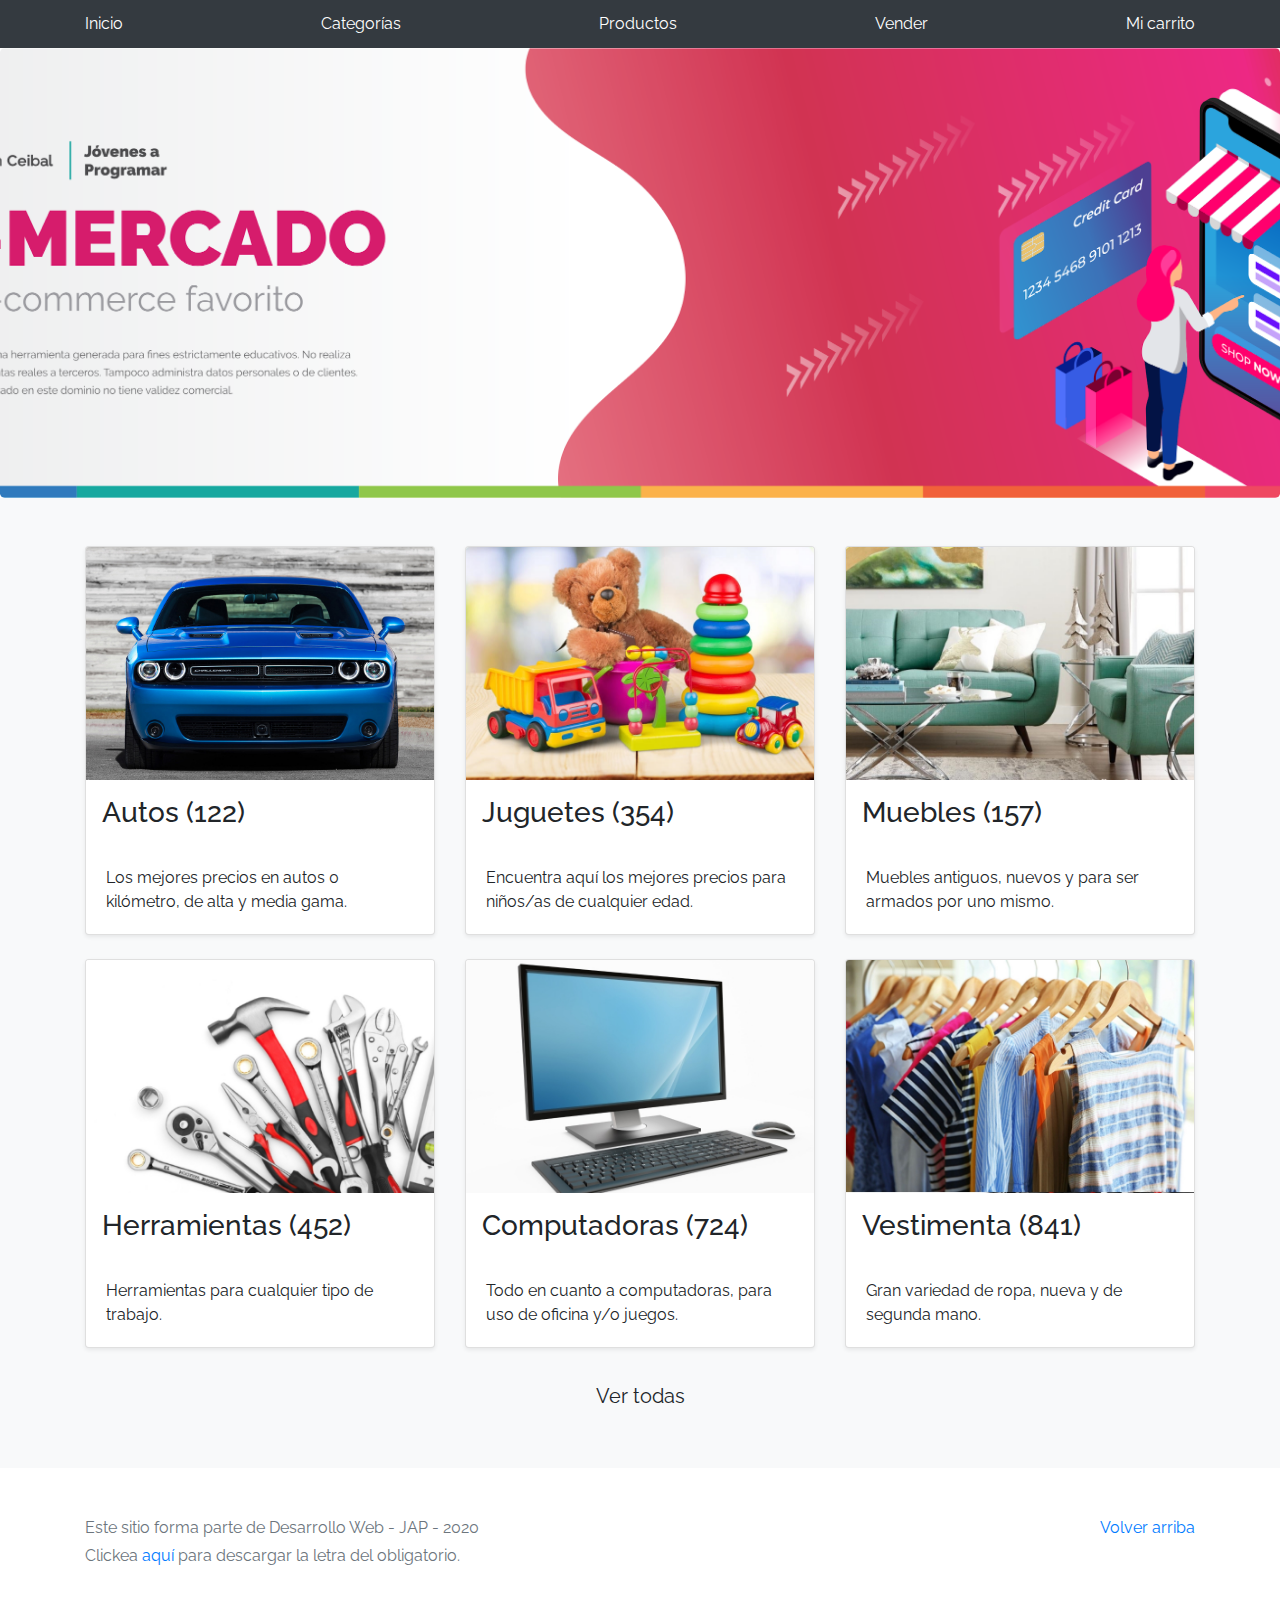
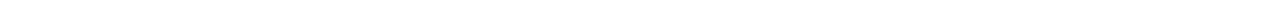
==== Proyecto JaP/index.html @ 2740d565 "Name changed" ====
<!DOCTYPE html>
<!-- saved from url=(0049)https://getbootstrap.com/docs/4.3/examples/album/ -->
<html lang="en">
  <head>
    <meta http-equiv="Content-Type" content="text/html; charset=UTF-8">
    <meta name="viewport" content="width=device-width, initial-scale=1, shrink-to-fit=no">
    <meta name="description" content="">
    <title>eMercado - Todo lo que busques está aquí</title>

    <link rel="canonical" href="https://getbootstrap.com/docs/4.3/examples/album/">
    <link href="https://fonts.googleapis.com/css?family=Raleway:300,300i,400,400i,700,700i,900,900i" rel="stylesheet">
    <!-- Bootstrap core CSS -->
    <link href="css/bootstrap.min.css" rel="stylesheet">
    <link href="css/styles.css" rel="stylesheet">
  </head>
  <body>
    <nav class="site-header sticky-top py-1 bg-dark">
      <div class="container d-flex flex-column flex-md-row justify-content-between">
        <a class="py-2 d-none d-md-inline-block" href="index.html">Inicio</a>
        <a class="py-2 d-none d-md-inline-block" href="categories.html">Categorías</a>
        <a class="py-2 d-none d-md-inline-block" href="products.html">Productos</a>
        <a class="py-2 d-none d-md-inline-block" href="sell.html">Vender</a>
        <a class="py-2 d-none d-md-inline-block" href="cart.html">Mi carrito</a>
      </div>
    </nav>
    <main role="main">
      <section class="jumbotron text-center">
        <div class="m-5">
          <h1></h1>
        </div>
      </section>
      <div class="album py-5 bg-light">
        <div class="container">
          <div class="row">
            <div class="col-md-4">
              <a href="categories.html" class="card mb-4 shadow-sm custom-card">
                <img class="bd-placeholder-img card-img-top"  src="img/cat1.jpg">
                <h3 class="m-3">Autos (122)</h3>
                <div class="card-body">
                  <p class="card-text">Los mejores precios en autos 0 kilómetro, de alta y media gama.</p>
                </div>
              </a>
            </div>
            <div class="col-md-4">
                <a href="categories.html" class="card mb-4 shadow-sm custom-card">
                  <img class="bd-placeholder-img card-img-top" src="img/cat2.jpg">
                  <h3 class="m-3">Juguetes (354)</h3>
                  <div class="card-body">
                    <p class="card-text">Encuentra aquí los mejores precios para niños/as de cualquier edad.</p>
                  </div>
                </a>
            </div>
            <div class="col-md-4">
                <a href="categories.html" class="card mb-4 shadow-sm custom-card">
                  <img class="bd-placeholder-img card-img-top" src="img/cat3.jpg">
                  <h3 class="m-3">Muebles (157)</h3>
                  <div class="card-body">
                    <p class="card-text">Muebles antiguos, nuevos y para ser armados por uno mismo.</p>
                  </div>
                </a>
            </div>
            <div class="col-md-4">
                <a href="categories.html" class="card mb-4 shadow-sm custom-card">
                  <img class="bd-placeholder-img card-img-top" src="img/cat4.jpg">
                  <h3 class="m-3">Herramientas (452)</h3>
                  <div class="card-body">
                    <p class="card-text">Herramientas para cualquier tipo de trabajo.</p>
                  </div>
                </a>
            </div>
            <div class="col-md-4">
                <a href="categories.html" class="card mb-4 shadow-sm custom-card">
                  <img class="bd-placeholder-img card-img-top" src="img/cat5.jpg">
                  <h3 class="m-3">Computadoras (724)</h3>
                  <div class="card-body">
                    <p class="card-text">Todo en cuanto a computadoras, para uso de oficina y/o juegos.</p>
                  </div>
                </a>
            </div>
            <div class="col-md-4">
                <a href="categories.html" class="card mb-4 shadow-sm custom-card">
                  <img class="bd-placeholder-img card-img-top" src="img/cat6.jpg">
                  <h3 class="m-3">Vestimenta (841)</h3>
                  <div class="card-body">
                    <p class="card-text">Gran variedad de ropa, nueva y de segunda mano.</p>
                  </div>
                </a>
            </div>
          </div>
          <div class="row">
              <a type="button" class="btn btn-light btn-lg btn-block" href="categories.html">Ver todas</a>
          </div>
        </div>
      </div>
    </main>
    <footer class="text-muted">
      <div class="container">
        <p class="float-right">
          <a href="#">Volver arriba</a>
        </p>
        <p>Este sitio forma parte de Desarrollo Web - JAP - 2020</p>
        <p>Clickea <a target="_blank" href="Letra.pdf">aquí</a> para descargar la letra del obligatorio.</p>
      </div>
    </footer>
    <script src="js/jquery-3.4.1.min.js"></script>
    <script src="js/bootstrap.bundle.min.js"></script>
    <script src="js/init.js"></script>
    <script src="js/login.js"></script>
  </body>
</html>
---- Proyecto JaP/css/styles.css ----
.jumbotron, .card-body, .container, .site-header{
    font-family: 'Raleway', serif !important;
}

.jumbotron .display-4{
    font-weight: bold;
}

.jumbotron {
  height: 50vh;
  padding: 5em inherit;
  margin-bottom: 0;
  background-color: #53C0FB;
  background: url('../img/cover_back.png');
  background-size: cover;
  background-position: center;
  background-repeat: no-repeat;
  color: black;
  font-weight: bold;
}

@media (min-width: 768px) {
  .jumbotron {
    padding-top: 6rem;
    padding-bottom: 6rem;
  }
}

.jumbotron p:last-child {
  margin-bottom: 0;
}

.jumbotron-heading {
  font-weight: 300;
}

.jumbotron .container {
  max-width: 40rem;
  background-color: rgba(255, 255, 255, 0.5);
  border-radius: 10px;
  text-shadow: 1px 1px 2px grey;
}

.jumbotron .lead{
  font-size: 38px;
}

footer {
  padding-top: 3rem;
  padding-bottom: 3rem;
}

footer p {
  margin-bottom: .25rem;
}

.site-header a {
  color: white;
  transition: ease-in-out color .15s;
}

.light-text {
  color: white;
}

.site-header .dropdown-menu a {
  color: black;
}

.dropzone{
  border: 2px dashed #0087F7;
  border-radius: 5px;
  background: white;
}

.alert{
  position: fixed;
  top:80px;
  width: 50%;
  left: 50%;
  transform: translate(-50%, 0);
}

.lds-ring {
  display: inline-block;
  position: relative;
  width: 64px;
  height: 64px;
  top:50%;
  left: 50%;
}
.lds-ring div {
  box-sizing: border-box;
  display: block;
  position: absolute;
  width: 51px;
  height: 51px;
  margin: 6px;
  border: 6px solid #fff;
  border-radius: 50%;
  animation: lds-ring 1.2s cubic-bezier(0.5, 0, 0.5, 1) infinite;
  border-color: #fff transparent transparent transparent;
}
.lds-ring div:nth-child(1) {
  animation-delay: -0.45s;
}
.lds-ring div:nth-child(2) {
  animation-delay: -0.3s;
}
.lds-ring div:nth-child(3) {
  animation-delay: -0.15s;
}
@keyframes lds-ring {
  0% {
    transform: rotate(0deg);
  }
  100% {
    transform: rotate(360deg);
  }
}

#spinner-wrapper{
  position: fixed;
  background-color: rgba(0,0,0,0.5);
  width:100%;
  height: 100%;
  top:0;
  left:0;
  z-index: 1021;
  display: none;
}

a.custom-card,
a.custom-card:hover {
  color: inherit;
  text-decoration: inherit;
}

.checked {
  color: orange;
}

#button {
  display: inline-block;
  color: white;
  font-weight: bold;
  background-color: mediumvioletred;
  text-align: center;
  vertical-align: middle;
  user-select: none;
  }
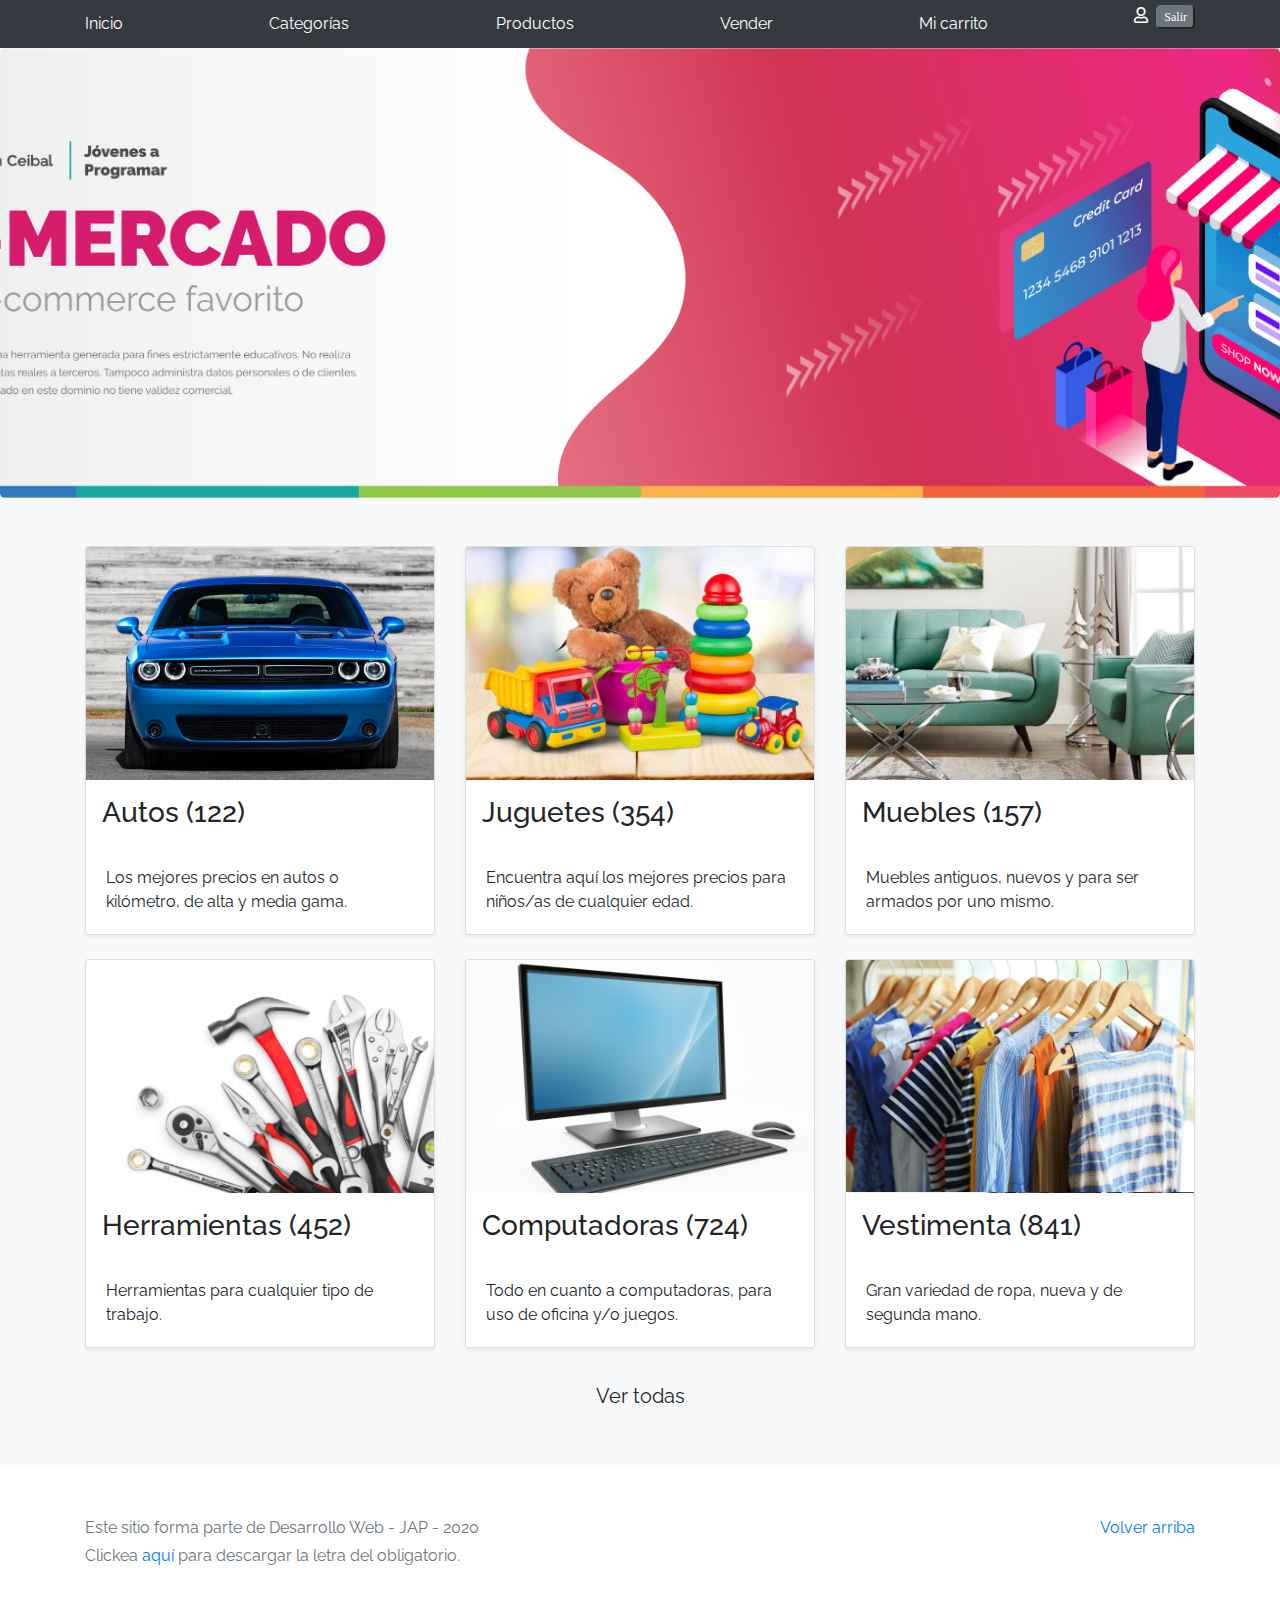
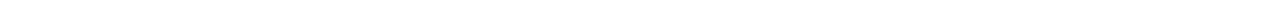
==== commit 4fe99b53: "Show User" ====
--- a/Proyecto JaP/index.html
+++ b/Proyecto JaP/index.html
@@ -2,25 +2,53 @@
 <!-- saved from url=(0049)https://getbootstrap.com/docs/4.3/examples/album/ -->
 <html lang="en">
   <head>
-    <meta http-equiv="Content-Type" content="text/html; charset=UTF-8">
-    <meta name="viewport" content="width=device-width, initial-scale=1, shrink-to-fit=no">
-    <meta name="description" content="">
+    <meta http-equiv="Content-Type" content="text/html; charset=UTF-8" />
+    <meta
+      name="viewport"
+      content="width=device-width, initial-scale=1, shrink-to-fit=no"
+    />
+    <meta name="description" content="" />
     <title>eMercado - Todo lo que busques está aquí</title>
 
-    <link rel="canonical" href="https://getbootstrap.com/docs/4.3/examples/album/">
-    <link href="https://fonts.googleapis.com/css?family=Raleway:300,300i,400,400i,700,700i,900,900i" rel="stylesheet">
+    <link
+      rel="canonical"
+      href="https://getbootstrap.com/docs/4.3/examples/album/"
+    />
+    <link
+      href="https://fonts.googleapis.com/css?family=Raleway:300,300i,400,400i,700,700i,900,900i"
+      rel="stylesheet"
+    />
     <!-- Bootstrap core CSS -->
-    <link href="css/bootstrap.min.css" rel="stylesheet">
-    <link href="css/styles.css" rel="stylesheet">
+    <link href="css/bootstrap.min.css" rel="stylesheet" />
+    <link href="css/styles.css" rel="stylesheet" />
+    <link href="css/font-awesome.min.css" rel="stylesheet" />
   </head>
   <body>
     <nav class="site-header sticky-top py-1 bg-dark">
-      <div class="container d-flex flex-column flex-md-row justify-content-between">
+      <div
+        class="container d-flex flex-column flex-md-row justify-content-between"
+      >
         <a class="py-2 d-none d-md-inline-block" href="index.html">Inicio</a>
-        <a class="py-2 d-none d-md-inline-block" href="categories.html">Categorías</a>
-        <a class="py-2 d-none d-md-inline-block" href="products.html">Productos</a>
+        <a class="py-2 d-none d-md-inline-block" href="categories.html"
+          >Categorías</a
+        >
+        <a class="py-2 d-none d-md-inline-block" href="products.html"
+          >Productos</a
+        >
         <a class="py-2 d-none d-md-inline-block" href="sell.html">Vender</a>
         <a class="py-2 d-none d-md-inline-block" href="cart.html">Mi carrito</a>
+        <div id="userP">
+          <i style="color: white" class="far fa-user"></i>
+          <a
+            class="py-2 d-none d-md-inline-block"
+            href="my-profile.html"
+            id="perfil"
+          ></a>
+          
+          <button style="font-size: 9pt;  FONT-FAMILY: Verdana;" class="btn-secondary" id="close" onclick="logOut()">
+            Salir 
+           </button>
+        </div>
       </div>
     </nav>
     <main role="main">
@@ -34,61 +62,99 @@
           <div class="row">
             <div class="col-md-4">
               <a href="categories.html" class="card mb-4 shadow-sm custom-card">
-                <img class="bd-placeholder-img card-img-top"  src="img/cat1.jpg">
+                <img
+                  class="bd-placeholder-img card-img-top"
+                  src="img/cat1.jpg"
+                />
                 <h3 class="m-3">Autos (122)</h3>
                 <div class="card-body">
-                  <p class="card-text">Los mejores precios en autos 0 kilómetro, de alta y media gama.</p>
+                  <p class="card-text">
+                    Los mejores precios en autos 0 kilómetro, de alta y media
+                    gama.
+                  </p>
                 </div>
               </a>
             </div>
             <div class="col-md-4">
-                <a href="categories.html" class="card mb-4 shadow-sm custom-card">
-                  <img class="bd-placeholder-img card-img-top" src="img/cat2.jpg">
-                  <h3 class="m-3">Juguetes (354)</h3>
-                  <div class="card-body">
-                    <p class="card-text">Encuentra aquí los mejores precios para niños/as de cualquier edad.</p>
-                  </div>
-                </a>
+              <a href="categories.html" class="card mb-4 shadow-sm custom-card">
+                <img
+                  class="bd-placeholder-img card-img-top"
+                  src="img/cat2.jpg"
+                />
+                <h3 class="m-3">Juguetes (354)</h3>
+                <div class="card-body">
+                  <p class="card-text">
+                    Encuentra aquí los mejores precios para niños/as de
+                    cualquier edad.
+                  </p>
+                </div>
+              </a>
             </div>
             <div class="col-md-4">
-                <a href="categories.html" class="card mb-4 shadow-sm custom-card">
-                  <img class="bd-placeholder-img card-img-top" src="img/cat3.jpg">
-                  <h3 class="m-3">Muebles (157)</h3>
-                  <div class="card-body">
-                    <p class="card-text">Muebles antiguos, nuevos y para ser armados por uno mismo.</p>
-                  </div>
-                </a>
+              <a href="categories.html" class="card mb-4 shadow-sm custom-card">
+                <img
+                  class="bd-placeholder-img card-img-top"
+                  src="img/cat3.jpg"
+                />
+                <h3 class="m-3">Muebles (157)</h3>
+                <div class="card-body">
+                  <p class="card-text">
+                    Muebles antiguos, nuevos y para ser armados por uno mismo.
+                  </p>
+                </div>
+              </a>
             </div>
             <div class="col-md-4">
-                <a href="categories.html" class="card mb-4 shadow-sm custom-card">
-                  <img class="bd-placeholder-img card-img-top" src="img/cat4.jpg">
-                  <h3 class="m-3">Herramientas (452)</h3>
-                  <div class="card-body">
-                    <p class="card-text">Herramientas para cualquier tipo de trabajo.</p>
-                  </div>
-                </a>
+              <a href="categories.html" class="card mb-4 shadow-sm custom-card">
+                <img
+                  class="bd-placeholder-img card-img-top"
+                  src="img/cat4.jpg"
+                />
+                <h3 class="m-3">Herramientas (452)</h3>
+                <div class="card-body">
+                  <p class="card-text">
+                    Herramientas para cualquier tipo de trabajo.
+                  </p>
+                </div>
+              </a>
             </div>
             <div class="col-md-4">
-                <a href="categories.html" class="card mb-4 shadow-sm custom-card">
-                  <img class="bd-placeholder-img card-img-top" src="img/cat5.jpg">
-                  <h3 class="m-3">Computadoras (724)</h3>
-                  <div class="card-body">
-                    <p class="card-text">Todo en cuanto a computadoras, para uso de oficina y/o juegos.</p>
-                  </div>
-                </a>
+              <a href="categories.html" class="card mb-4 shadow-sm custom-card">
+                <img
+                  class="bd-placeholder-img card-img-top"
+                  src="img/cat5.jpg"
+                />
+                <h3 class="m-3">Computadoras (724)</h3>
+                <div class="card-body">
+                  <p class="card-text">
+                    Todo en cuanto a computadoras, para uso de oficina y/o
+                    juegos.
+                  </p>
+                </div>
+              </a>
             </div>
             <div class="col-md-4">
-                <a href="categories.html" class="card mb-4 shadow-sm custom-card">
-                  <img class="bd-placeholder-img card-img-top" src="img/cat6.jpg">
-                  <h3 class="m-3">Vestimenta (841)</h3>
-                  <div class="card-body">
-                    <p class="card-text">Gran variedad de ropa, nueva y de segunda mano.</p>
-                  </div>
-                </a>
+              <a href="categories.html" class="card mb-4 shadow-sm custom-card">
+                <img
+                  class="bd-placeholder-img card-img-top"
+                  src="img/cat6.jpg"
+                />
+                <h3 class="m-3">Vestimenta (841)</h3>
+                <div class="card-body">
+                  <p class="card-text">
+                    Gran variedad de ropa, nueva y de segunda mano.
+                  </p>
+                </div>
+              </a>
             </div>
           </div>
           <div class="row">
-              <a type="button" class="btn btn-light btn-lg btn-block" href="categories.html">Ver todas</a>
+            <a
+              type="button"
+              class="btn btn-light btn-lg btn-block"
+              href="categories.html"
+              >Ver todas</a
+            >
           </div>
         </div>
       </div>
@@ -99,7 +165,10 @@
           <a href="#">Volver arriba</a>
         </p>
         <p>Este sitio forma parte de Desarrollo Web - JAP - 2020</p>
-        <p>Clickea <a target="_blank" href="Letra.pdf">aquí</a> para descargar la letra del obligatorio.</p>
+        <p>
+          Clickea <a target="_blank" href="Letra.pdf">aquí</a> para descargar la
+          letra del obligatorio.
+        </p>
       </div>
     </footer>
     <script src="js/jquery-3.4.1.min.js"></script>
@@ -107,4 +176,4 @@
     <script src="js/init.js"></script>
     <script src="js/login.js"></script>
   </body>
-</html>+</html>
--- a/Proyecto JaP/css/styles.css
+++ b/Proyecto JaP/css/styles.css
@@ -148,4 +148,8 @@
   text-align: center;
   vertical-align: middle;
   user-select: none;
-  }+}
+
+#close{
+ border-radius: 5px;
+}
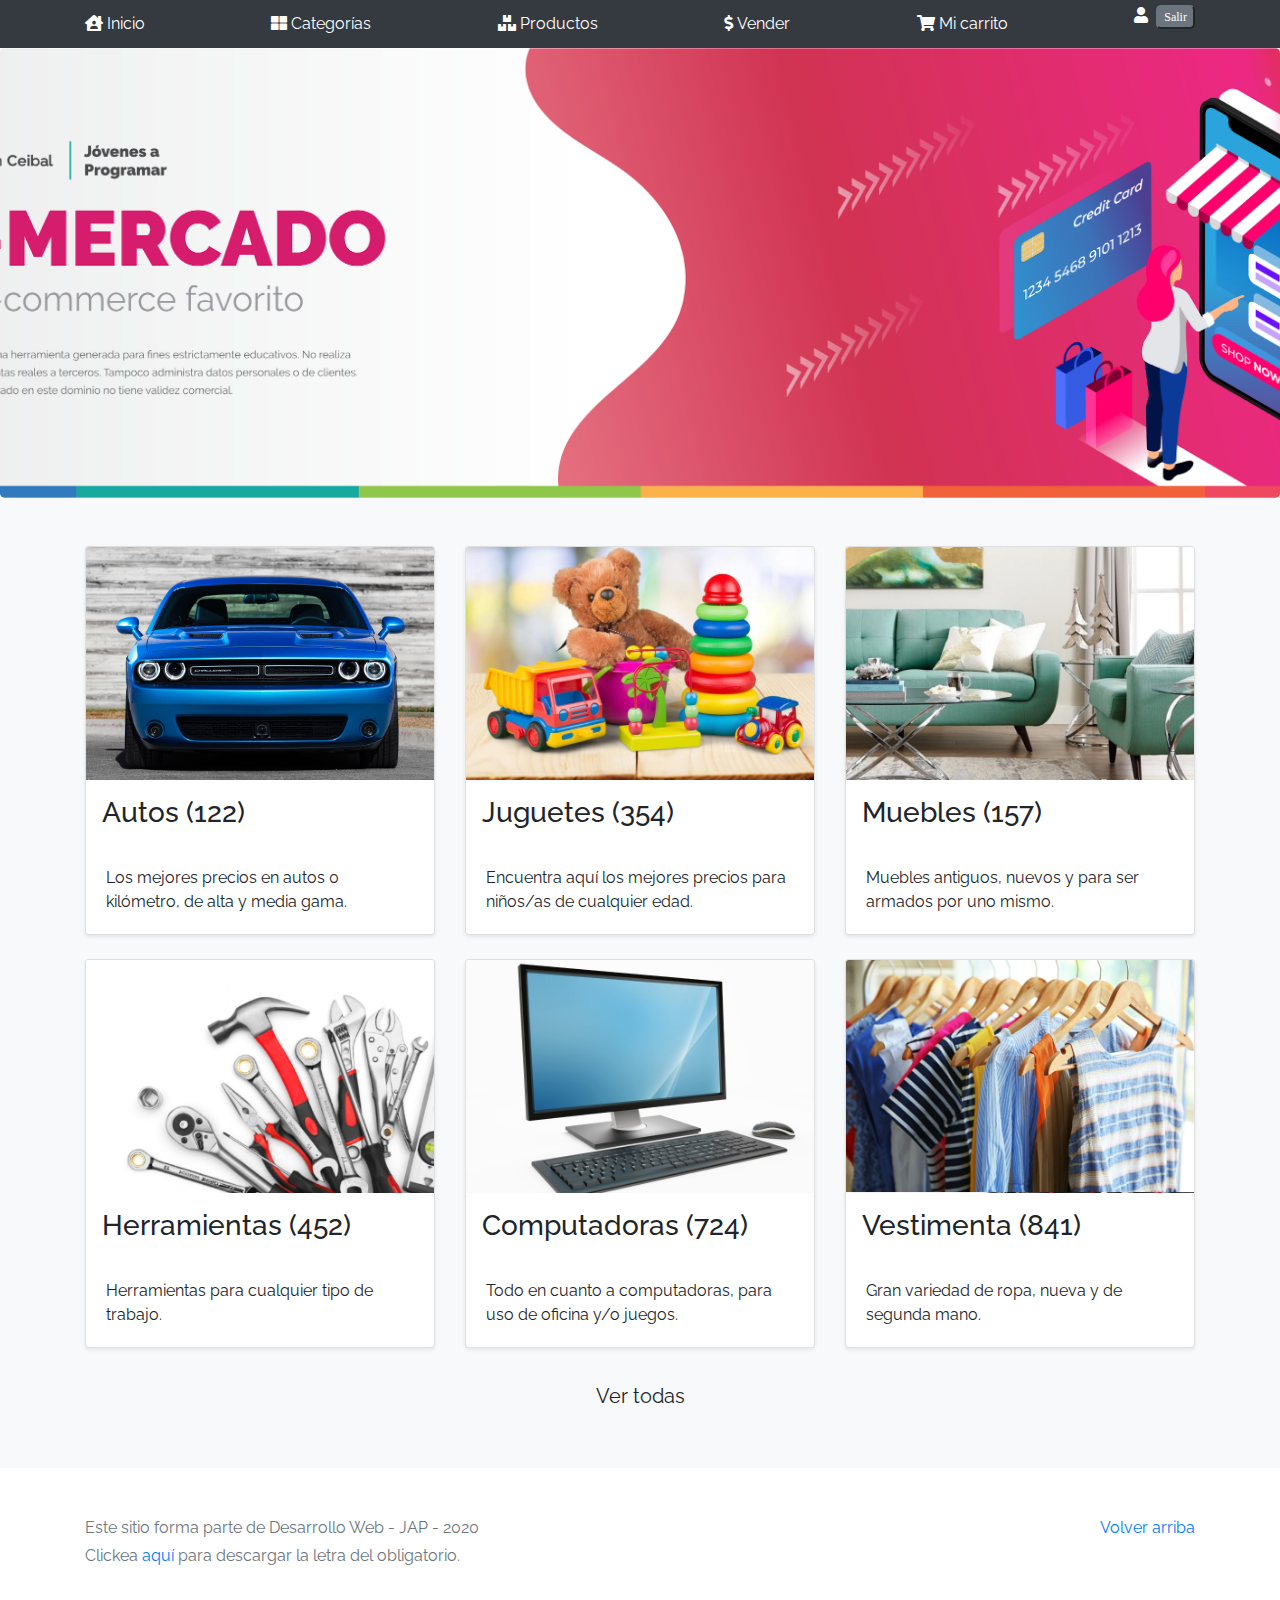
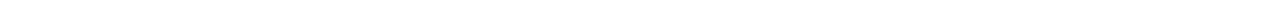
==== commit 26df8822: "comentarios en el codigo" ====
--- a/Proyecto JaP/index.html
+++ b/Proyecto JaP/index.html
@@ -25,25 +25,30 @@
   </head>
   <body>
     <nav class="site-header sticky-top py-1 bg-dark">
-      <div
-        class="container d-flex flex-column flex-md-row justify-content-between"
-      >
-        <a class="py-2 d-none d-md-inline-block" href="index.html">Inicio</a>
-        <a class="py-2 d-none d-md-inline-block" href="categories.html"
-          >Categorías</a
-        >
-        <a class="py-2 d-none d-md-inline-block" href="products.html"
-          >Productos</a
-        >
-        <a class="py-2 d-none d-md-inline-block" href="sell.html">Vender</a>
-        <a class="py-2 d-none d-md-inline-block" href="cart.html">Mi carrito</a>
+      <div class="container d-flex flex-column flex-md-row justify-content-between">
+        <div>
+          <i style="color: white" class="fas fa-house-user"></i> 
+          <a class="py-2 d-none d-md-inline-block" href="index.html">Inicio</a>
+        </div>
+        <div>
+          <i style="color: white" class="fas fa-th-large"></i> 
+          <a class="py-2 d-none d-md-inline-block" href="categories.html">Categorías</a>
+        </div>
+        <div>
+          <i style="color: white" class="fas fa-boxes"></i> 
+          <a class="py-2 d-none d-md-inline-block" href="products.html">Productos</a>
+        </div>
+        <div>
+          <i style="color: white" class="fas fa-dollar-sign"></i> 
+          <a class="py-2 d-none d-md-inline-block" href="sell.html">Vender</a>
+        </div>
+        <div>
+          <i style="color: white" class="fas fa-shopping-cart"></i>
+          <a class="py-2 d-none d-md-inline-block" href="cart.html">Mi carrito</a>
+        </div>
         <div id="userP">
-          <i style="color: white" class="far fa-user"></i>
-          <a
-            class="py-2 d-none d-md-inline-block"
-            href="my-profile.html"
-            id="perfil"
-          ></a>
+          <i style="color: white" class="fas fa-user"></i>
+          <a class="py-2 d-none d-md-inline-block" href="my-profile.html" id="perfil"></a>
           
           <button style="font-size: 9pt;  FONT-FAMILY: Verdana;" class="btn-secondary" id="close" onclick="logOut()">
             Salir 
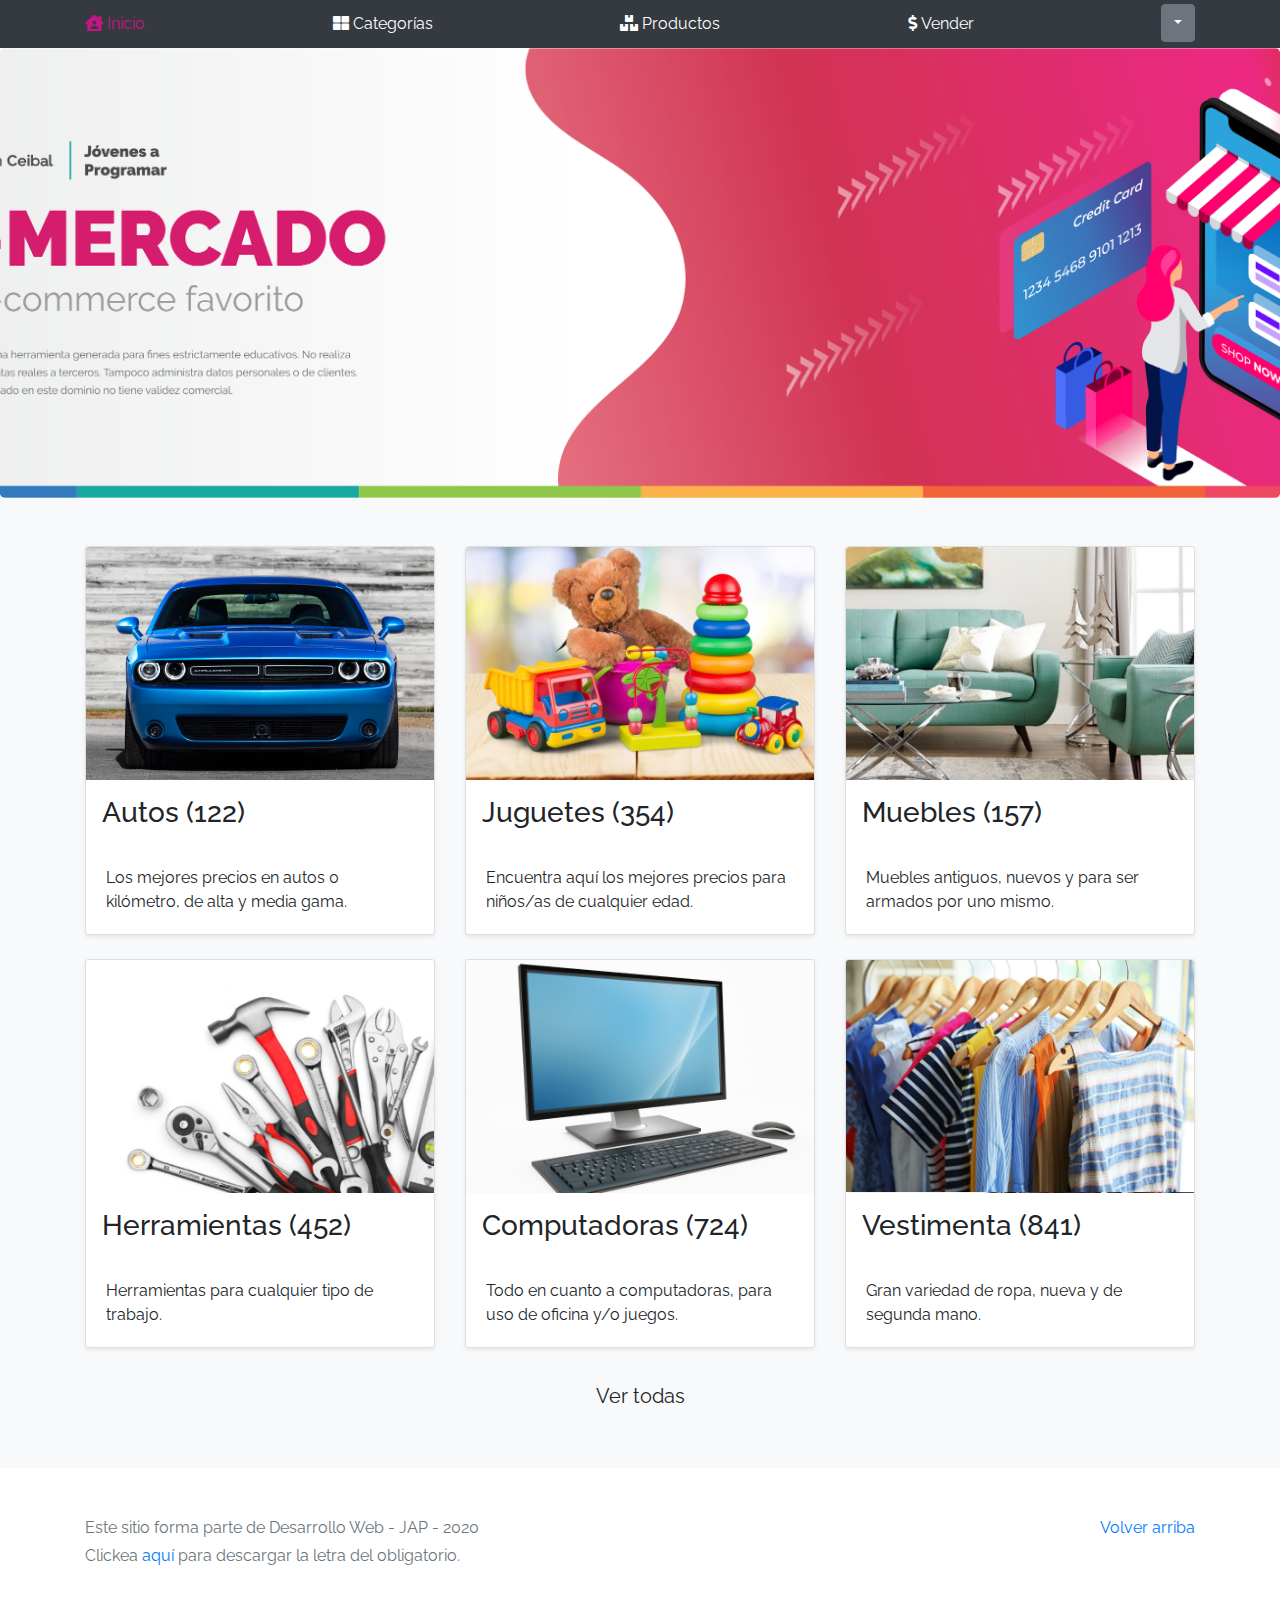
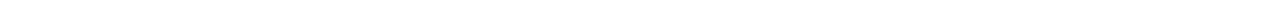
==== commit 072fe160: "DropDownMenu" ====
--- a/Proyecto JaP/index.html
+++ b/Proyecto JaP/index.html
@@ -27,8 +27,8 @@
     <nav class="site-header sticky-top py-1 bg-dark">
       <div class="container d-flex flex-column flex-md-row justify-content-between">
         <div>
-          <i style="color: white" class="fas fa-house-user"></i> 
-          <a class="py-2 d-none d-md-inline-block" href="index.html">Inicio</a>
+          <i style="color: mediumvioletred" class="fas fa-house-user"></i> 
+          <a class="py-2 d-none d-md-inline-block" href="index.html" style="color:  mediumvioletred">Inicio</a>
         </div>
         <div>
           <i style="color: white" class="fas fa-th-large"></i> 
@@ -42,18 +42,17 @@
           <i style="color: white" class="fas fa-dollar-sign"></i> 
           <a class="py-2 d-none d-md-inline-block" href="sell.html">Vender</a>
         </div>
-        <div>
-          <i style="color: white" class="fas fa-shopping-cart"></i>
-          <a class="py-2 d-none d-md-inline-block" href="cart.html">Mi carrito</a>
-        </div>
-        <div id="userP">
-          <i style="color: white" class="fas fa-user"></i>
-          <a class="py-2 d-none d-md-inline-block" href="my-profile.html" id="perfil"></a>
-          
-          <button style="font-size: 9pt;  FONT-FAMILY: Verdana;" class="btn-secondary" id="close" onclick="logOut()">
-            Salir 
-           </button>
-        </div>
+        
+        <div id="userP" class="dropdown">
+            <button class="btn btn-secondary dropdown-toggle" type="button" id="perfil" data-toggle="dropdown" aria-haspopup="true" aria-expanded="false">
+            </button>
+          <div class="dropdown-menu" aria-labelledby="dropdownMenuButton">
+              <a class="dropdown-item" href="cart.html" style="color: white;">Mi carrito</a>
+              <a class="dropdown-item" href="my-profile.html" style="color: white;">Mi perfil</a>
+              <button class="dropdown-item" onclick="logOut();">Cerrar sesión</button>
+            </div>
+          </div>
+    
       </div>
     </nav>
     <main role="main">
--- a/Proyecto JaP/css/styles.css
+++ b/Proyecto JaP/css/styles.css
@@ -153,3 +153,28 @@
 #close{
  border-radius: 5px;
 }
+
+.navbar .nav-item:not(:last-child) {
+  margin-right: 35px;
+}
+ 
+.dropdown-toggle::after {
+   transition: transform 0.15s linear; 
+}
+ 
+.show.dropdown .dropdown-toggle::after {
+  transform: translateY(3px);
+}
+
+.dropdown-menu{
+  background-color:#5a6268;
+}
+
+.dropdown-item, .dropdown-item:hover{
+  color: white;
+}
+
+.dropdown-item:hover{
+  background-color: mediumvioletred;
+  cursor: pointer;
+}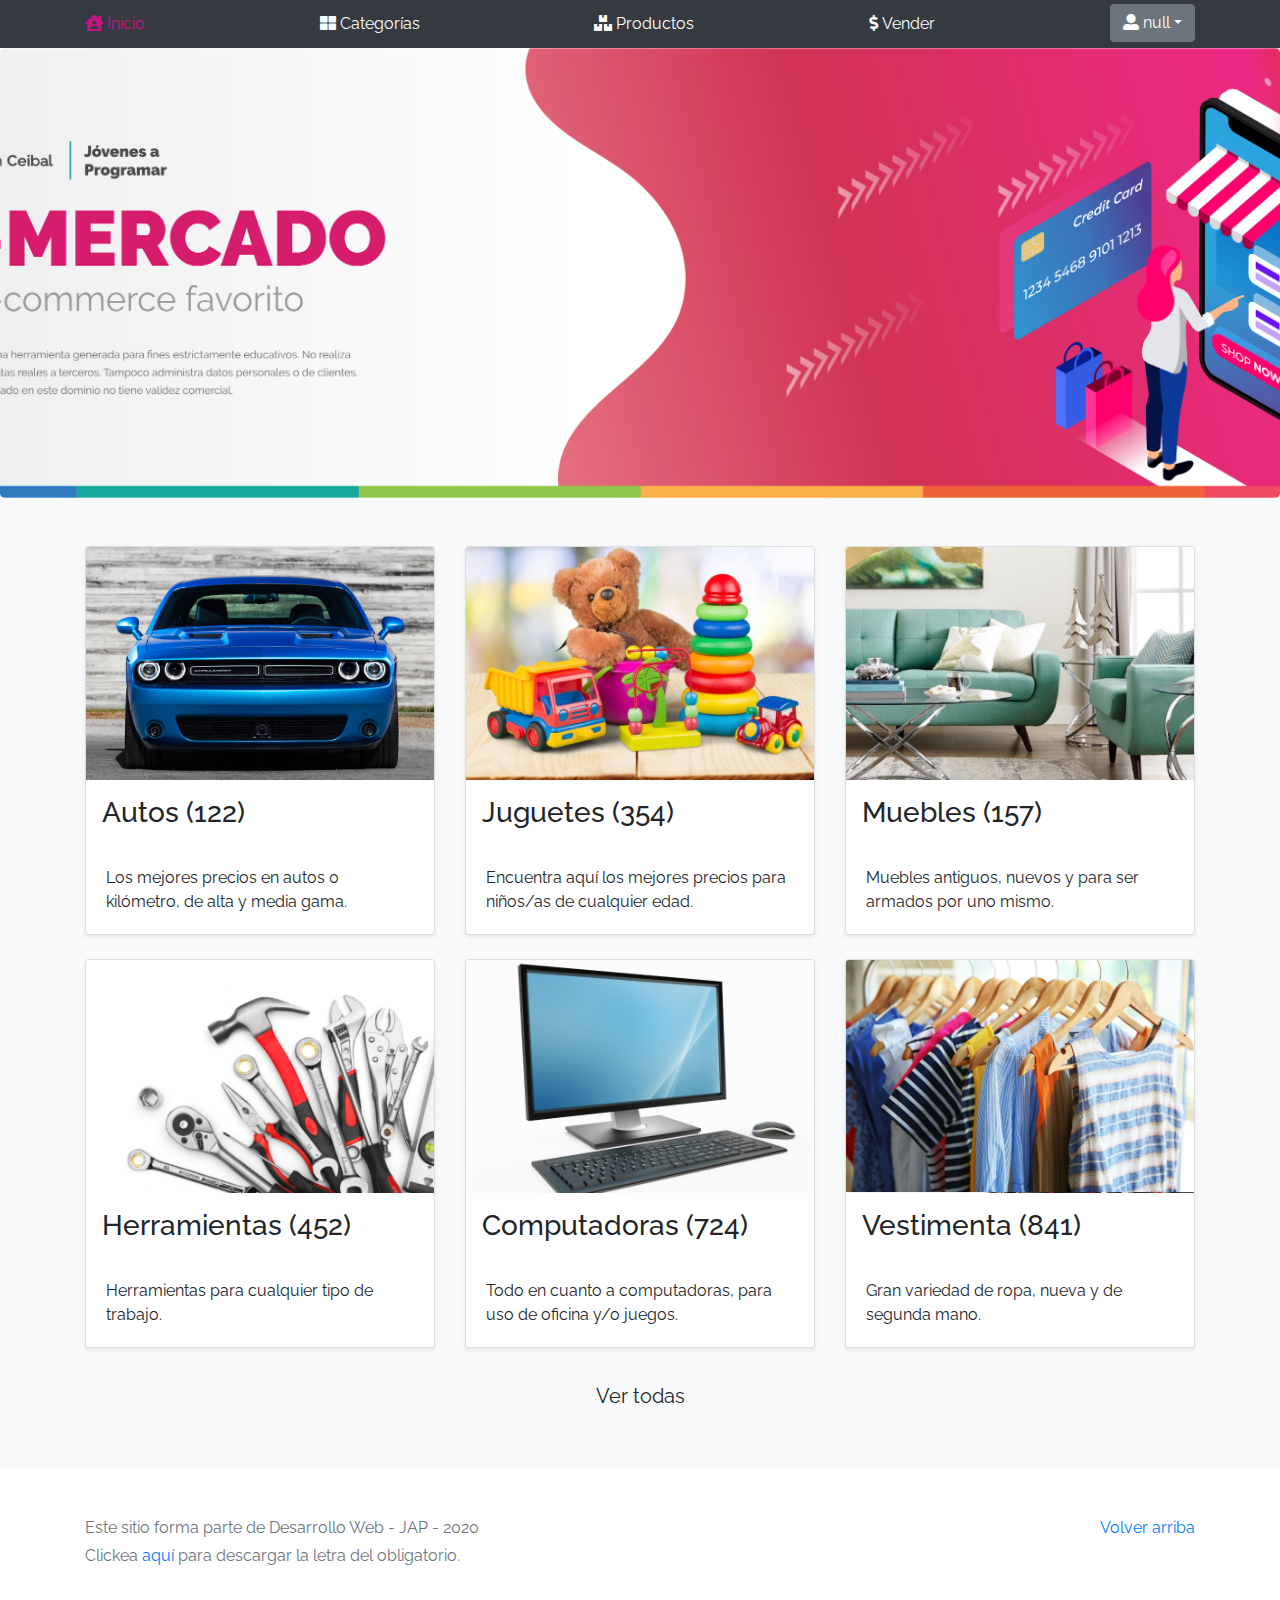
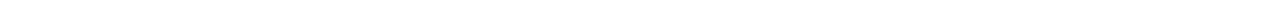
==== commit 76fca3ef: "Cart" ====
--- a/Proyecto JaP/index.html
+++ b/Proyecto JaP/index.html
@@ -47,7 +47,7 @@
             <button class="btn btn-secondary dropdown-toggle" type="button" id="perfil" data-toggle="dropdown" aria-haspopup="true" aria-expanded="false">
             </button>
           <div class="dropdown-menu" aria-labelledby="dropdownMenuButton">
-              <a class="dropdown-item" href="cart.html" style="color: white;">Mi carrito</a>
+              <a class="dropdown-item" href="cart.html" style="color: white;">Mi carrito <span class="badge badge-success" id="cont"></span></a>
               <a class="dropdown-item" href="my-profile.html" style="color: white;">Mi perfil</a>
               <button class="dropdown-item" onclick="logOut();">Cerrar sesión</button>
             </div>
@@ -179,5 +179,6 @@
     <script src="js/bootstrap.bundle.min.js"></script>
     <script src="js/init.js"></script>
     <script src="js/login.js"></script>
+    <script src="js/cart.js"></script>
   </body>
 </html>
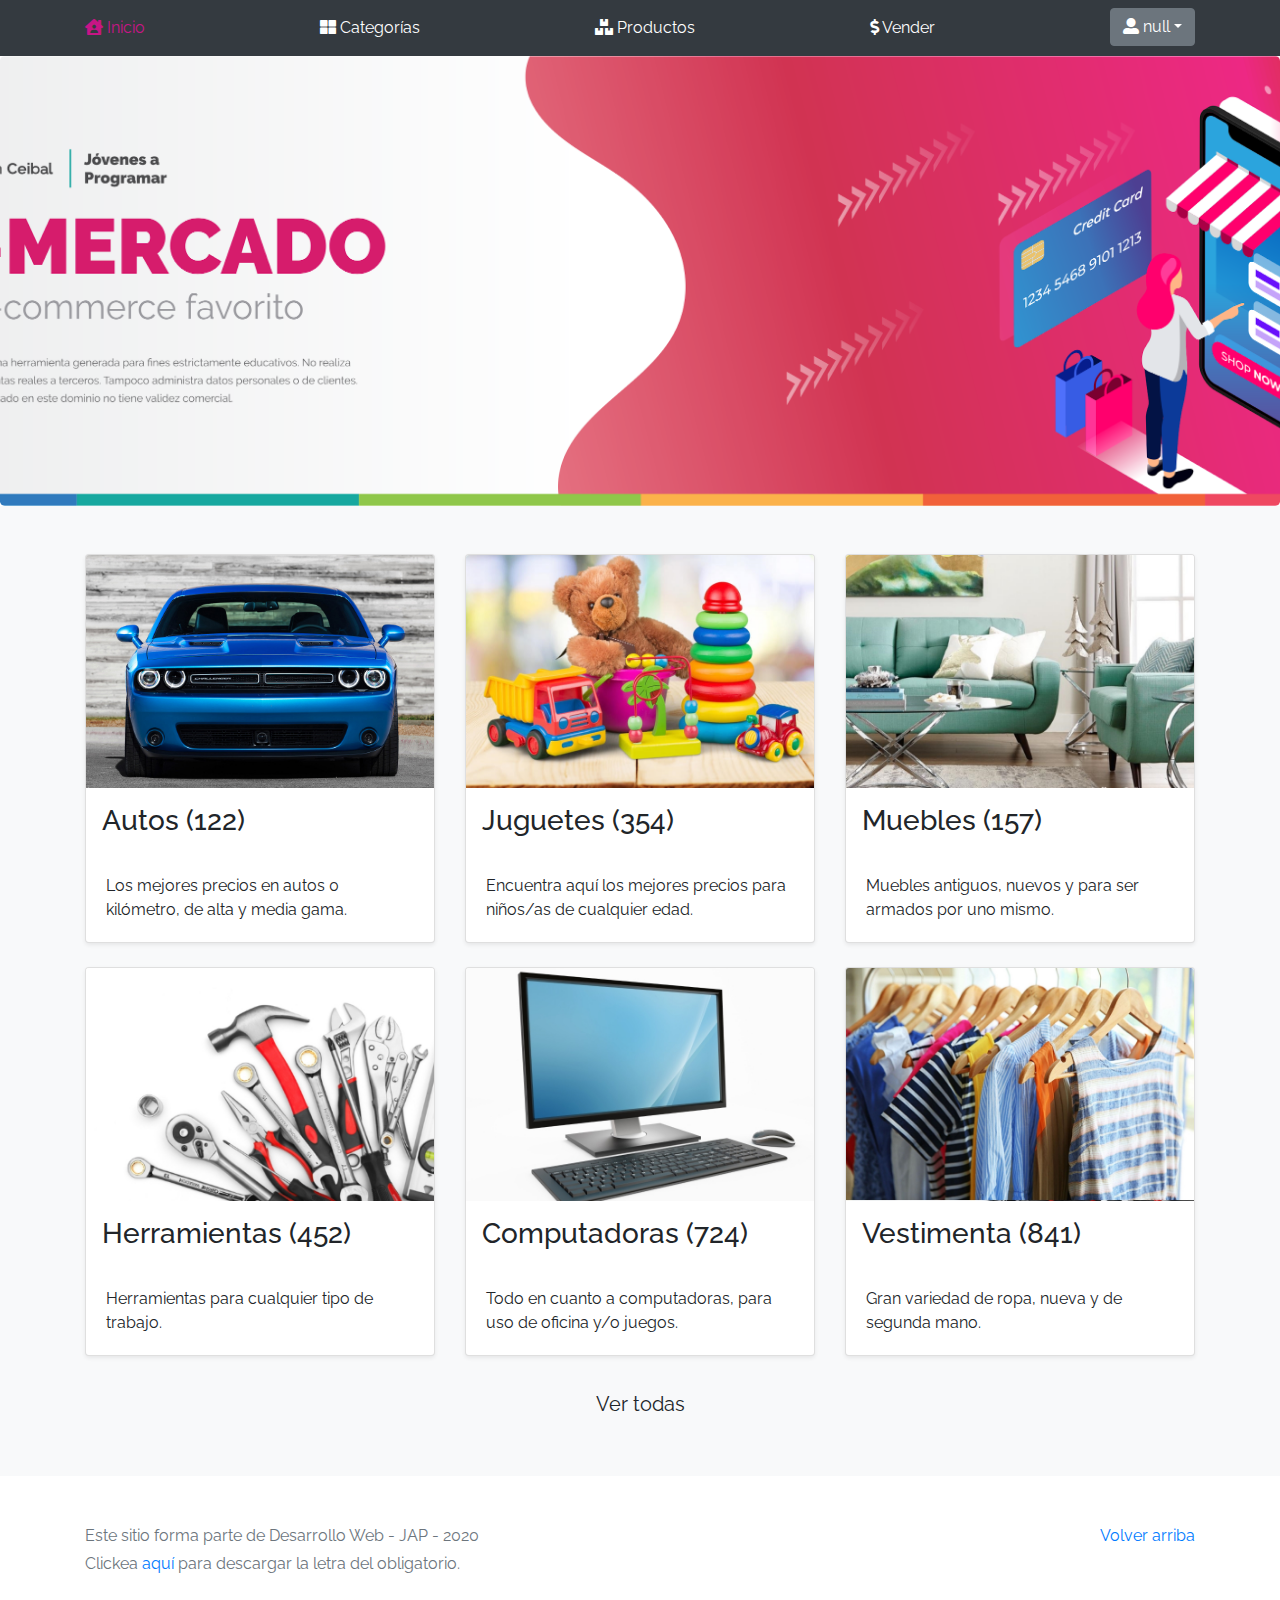
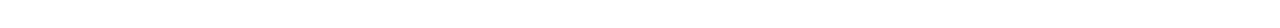
==== commit a3edef15: "Profile" ====
--- a/Proyecto JaP/index.html
+++ b/Proyecto JaP/index.html
@@ -24,36 +24,43 @@
     <link href="css/font-awesome.min.css" rel="stylesheet" />
   </head>
   <body>
-    <nav class="site-header sticky-top py-1 bg-dark">
-      <div class="container d-flex flex-column flex-md-row justify-content-between">
-        <div>
-          <i style="color: mediumvioletred" class="fas fa-house-user"></i> 
-          <a class="py-2 d-none d-md-inline-block" href="index.html" style="color:  mediumvioletred">Inicio</a>
+    <nav class="navbar navbar-expand-lg navbar-dark bg-dark site-header ">
+      <button class="navbar-toggler" type="button" data-toggle="collapse" 
+                data-target="#navbarContent" aria-controls="navbarContent" 
+                aria-expanded="false" aria-label="Toggle navigation">
+          <span class="navbar-toggler-icon"></span>
+        </button>
+        
+      <div class="collapse navbar-collapse" id="navbarContent">
+        <div class="container d-flex flex-column flex-md-row justify-content-between">
+          <div class="py-2 d-md-inline-block">
+            <i style="color: mediumvioletred" class="fas fa-house-user"></i> 
+            <a href="index.html" style="color:  mediumvioletred">Inicio</a>
+          </div>
+          <div class="py-2 d-md-inline-block">
+            <i style="color: white" class="fas fa-th-large"></i> 
+            <a href="categories.html">Categorías</a>
+          </div>
+          <div class="py-2 d-md-inline-block">
+            <i style="color: white" class="fas fa-boxes"></i> 
+            <a href="products.html">Productos</a>
+          </div>
+          <div class="py-2 d-md-inline-block">
+            <i style="color: white" class="fas fa-dollar-sign"></i> 
+            <a href="sell.html">Vender</a>
+          </div>
+          
+          <div id="userP" class="dropdown">
+              <button class="btn btn-secondary dropdown-toggle" type="button" id="perfil" data-toggle="dropdown" aria-haspopup="true" aria-expanded="false">
+              </button>
+            <div class="dropdown-menu" aria-labelledby="dropdownMenuButton">
+                <a class="dropdown-item" href="cart.html" style="color: white;">Mi carrito <span class="badge badge-success" id="cont"></span></a>
+                <a class="dropdown-item" href="my-profile.html" style="color: white;">Mi perfil</a>
+                <button class="dropdown-item" onclick="logOut();">Cerrar sesión</button>
+              </div>
+            </div>
         </div>
-        <div>
-          <i style="color: white" class="fas fa-th-large"></i> 
-          <a class="py-2 d-none d-md-inline-block" href="categories.html">Categorías</a>
-        </div>
-        <div>
-          <i style="color: white" class="fas fa-boxes"></i> 
-          <a class="py-2 d-none d-md-inline-block" href="products.html">Productos</a>
-        </div>
-        <div>
-          <i style="color: white" class="fas fa-dollar-sign"></i> 
-          <a class="py-2 d-none d-md-inline-block" href="sell.html">Vender</a>
-        </div>
-        
-        <div id="userP" class="dropdown">
-            <button class="btn btn-secondary dropdown-toggle" type="button" id="perfil" data-toggle="dropdown" aria-haspopup="true" aria-expanded="false">
-            </button>
-          <div class="dropdown-menu" aria-labelledby="dropdownMenuButton">
-              <a class="dropdown-item" href="cart.html" style="color: white;">Mi carrito <span class="badge badge-success" id="cont"></span></a>
-              <a class="dropdown-item" href="my-profile.html" style="color: white;">Mi perfil</a>
-              <button class="dropdown-item" onclick="logOut();">Cerrar sesión</button>
-            </div>
-          </div>
-    
-      </div>
+    </div>
     </nav>
     <main role="main">
       <section class="jumbotron text-center">
